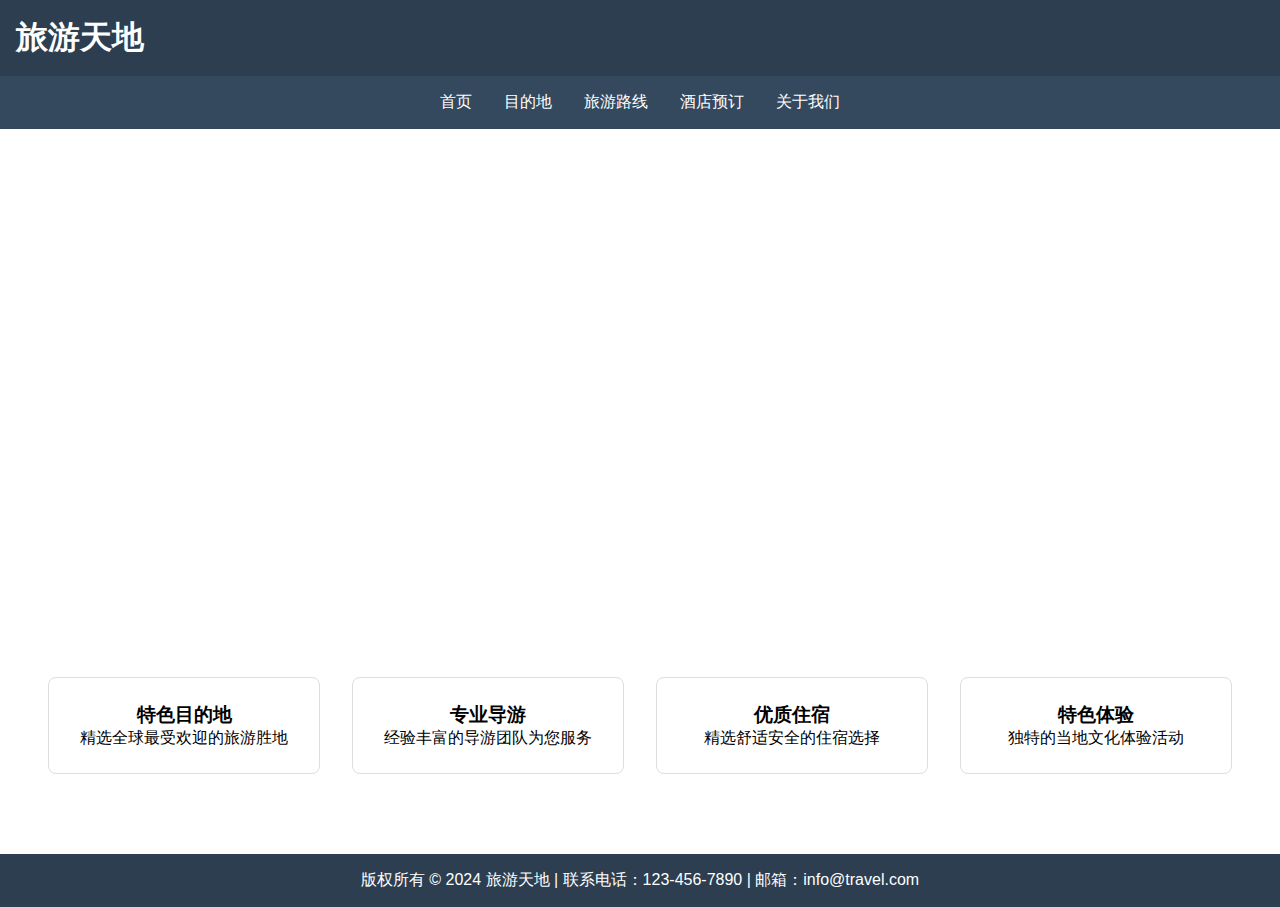
==== index.html @ 552d1363 "Add index.html" ====
<!DOCTYPE html>
<html lang="zh">
<head>
    <meta charset="UTF-8">
    <meta name="viewport" content="width=device-width, initial-scale=1.0">
    <title>欢迎来到旅游天地</title>
    <style>
        * {
            margin: 0;
            padding: 0;
            box-sizing: border-box;
        }
        
        body {
            font-family: 'Microsoft YaHei', sans-serif;
        }

        header {
            background-color: #2c3e50;
            color: white;
            padding: 1rem;
        }

        nav {
            background-color: #34495e;
            padding: 1rem;
        }

        nav ul {
            list-style: none;
            display: flex;
            justify-content: center;
            gap: 2rem;
        }

        nav a {
            color: white;
            text-decoration: none;
        }

        .hero {
            height: 500px;
            background-image: url('https://picsum.photos/1920/500');
            background-size: cover;
            display: flex;
            align-items: center;
            justify-content: center;
            color: white;
            text-align: center;
        }

        .features {
            padding: 3rem;
            display: grid;
            grid-template-columns: repeat(auto-fit, minmax(250px, 1fr));
            gap: 2rem;
        }

        .feature-card {
            padding: 1.5rem;
            border: 1px solid #ddd;
            border-radius: 8px;
            text-align: center;
        }

        footer {
            background-color: #2c3e50;
            color: white;
            text-align: center;
            padding: 1rem;
            margin-top: 2rem;
        }
    </style>
</head>
<body>
    <header>
        <h1>旅游天地</h1>
    </header>

    <nav>
        <ul>
            <li><a href="#home">首页</a></li>
            <li><a href="#destinations">目的地</a></li>
            <li><a href="#tours">旅游路线</a></li>
            <li><a href="#hotels">酒店预订</a></li>
            <li><a href="#about">关于我们</a></li>
        </ul>
    </nav>

    <div class="hero">
        <div>
            <h2>探索世界的每个角落</h2>
            <p>让我们为您打造难忘的旅行体验</p>
        </div>
    </div>

    <section class="features">
        <div class="feature-card">
            <h3>特色目的地</h3>
            <p>精选全球最受欢迎的旅游胜地</p>
        </div>
        <div class="feature-card">
            <h3>专业导游</h3>
            <p>经验丰富的导游团队为您服务</p>
        </div>
        <div class="feature-card">
            <h3>优质住宿</h3>
            <p>精选舒适安全的住宿选择</p>
        </div>
        <div class="feature-card">
            <h3>特色体验</h3>
            <p>独特的当地文化体验活动</p>
        </div>
    </section>

    <footer>
        <p>版权所有 © 2024 旅游天地 | 联系电话：123-456-7890 | 邮箱：info@travel.com</p>
    </footer>
</body>
</html>
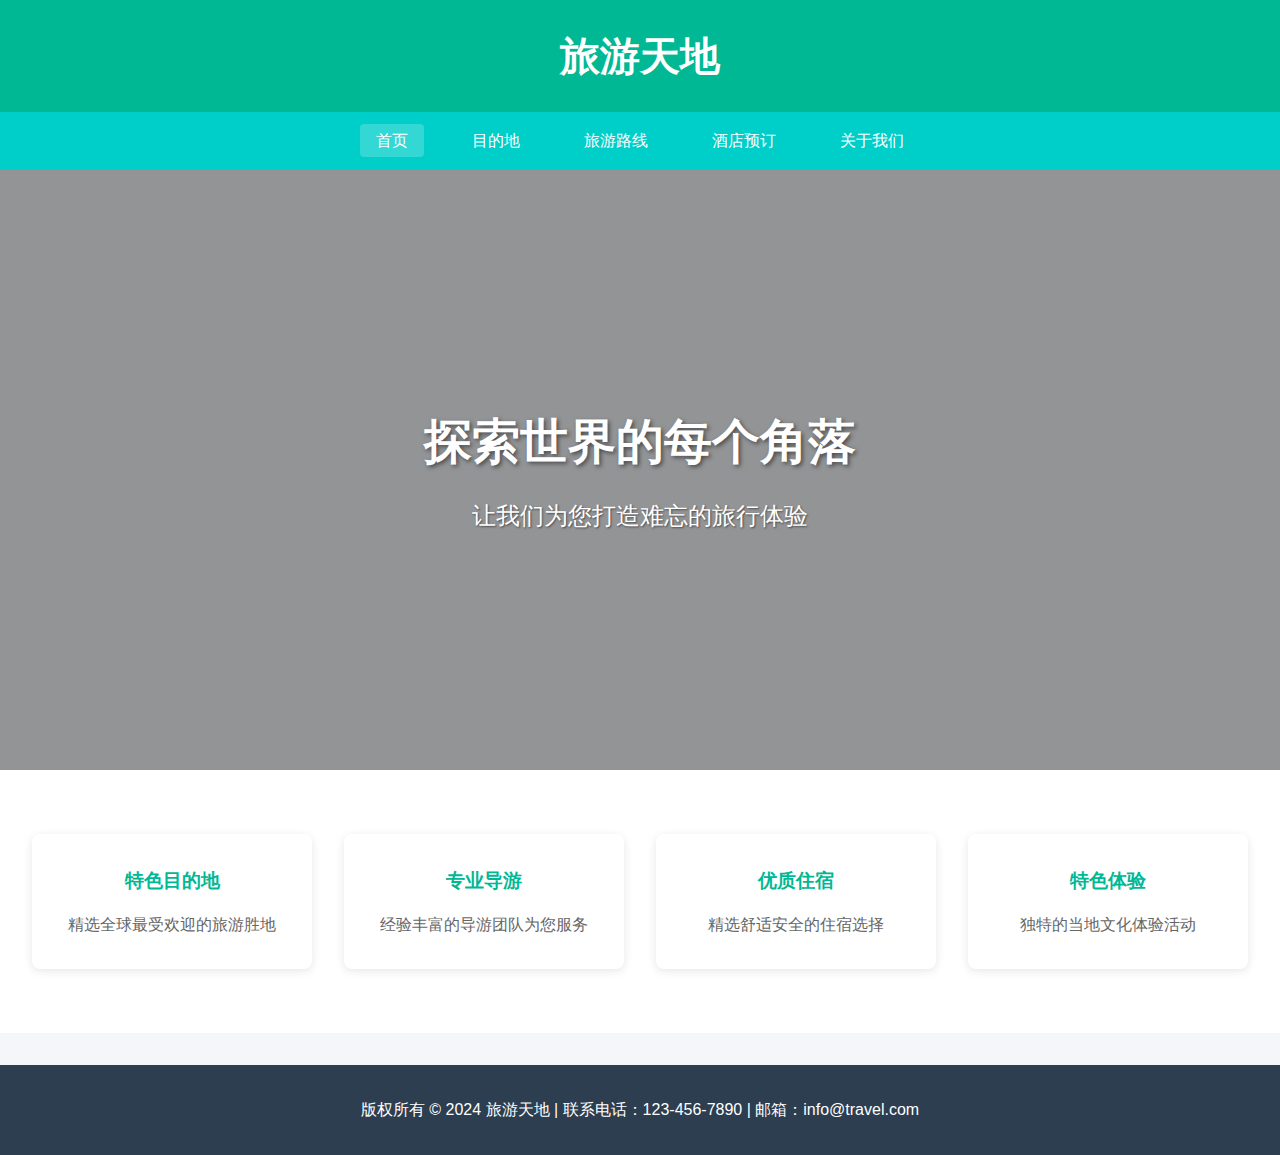
==== commit afcc88ce: "Update index.html with destination link" ====
--- a/index.html
+++ b/index.html
@@ -4,73 +4,7 @@
     <meta charset="UTF-8">
     <meta name="viewport" content="width=device-width, initial-scale=1.0">
     <title>欢迎来到旅游天地</title>
-    <style>
-        * {
-            margin: 0;
-            padding: 0;
-            box-sizing: border-box;
-        }
-        
-        body {
-            font-family: 'Microsoft YaHei', sans-serif;
-        }
-
-        header {
-            background-color: #2c3e50;
-            color: white;
-            padding: 1rem;
-        }
-
-        nav {
-            background-color: #34495e;
-            padding: 1rem;
-        }
-
-        nav ul {
-            list-style: none;
-            display: flex;
-            justify-content: center;
-            gap: 2rem;
-        }
-
-        nav a {
-            color: white;
-            text-decoration: none;
-        }
-
-        .hero {
-            height: 500px;
-            background-image: url('https://picsum.photos/1920/500');
-            background-size: cover;
-            display: flex;
-            align-items: center;
-            justify-content: center;
-            color: white;
-            text-align: center;
-        }
-
-        .features {
-            padding: 3rem;
-            display: grid;
-            grid-template-columns: repeat(auto-fit, minmax(250px, 1fr));
-            gap: 2rem;
-        }
-
-        .feature-card {
-            padding: 1.5rem;
-            border: 1px solid #ddd;
-            border-radius: 8px;
-            text-align: center;
-        }
-
-        footer {
-            background-color: #2c3e50;
-            color: white;
-            text-align: center;
-            padding: 1rem;
-            margin-top: 2rem;
-        }
-    </style>
+    <link rel="stylesheet" href="styles.css">
 </head>
 <body>
     <header>
@@ -79,8 +13,8 @@
 
     <nav>
         <ul>
-            <li><a href="#home">首页</a></li>
-            <li><a href="#destinations">目的地</a></li>
+            <li><a href="index.html" class="active">首页</a></li>
+            <li><a href="destinations.html">目的地</a></li>
             <li><a href="#tours">旅游路线</a></li>
             <li><a href="#hotels">酒店预订</a></li>
             <li><a href="#about">关于我们</a></li>
@@ -95,7 +29,7 @@
     </div>
 
     <section class="features">
-        <div class="feature-card">
+        <div class="feature-card" onclick="window.location.href='destinations.html'">
             <h3>特色目的地</h3>
             <p>精选全球最受欢迎的旅游胜地</p>
         </div>
@@ -116,5 +50,7 @@
     <footer>
         <p>版权所有 © 2024 旅游天地 | 联系电话：123-456-7890 | 邮箱：info@travel.com</p>
     </footer>
+
+    <script src="script.js"></script>
 </body>
 </html>--- a/styles.css
+++ b/styles.css
@@ -0,0 +1,221 @@
+/* 重置默认样式 */
+* {
+    margin: 0;
+    padding: 0;
+    box-sizing: border-box;
+}
+
+/* 全局样式 */
+body {
+    font-family: 'Microsoft YaHei', sans-serif;
+    line-height: 1.6;
+    color: #2c3e50;
+    background-color: #f5f6fa;
+}
+
+/* 头部样式 */
+header {
+    background-color: #00b894;
+    padding: 1.5rem;
+    box-shadow: 0 2px 5px rgba(0,0,0,0.1);
+}
+
+header h1 {
+    color: white;
+    text-align: center;
+    font-size: 2.5rem;
+}
+
+/* 导航栏样式 */
+nav {
+    background-color: #00cec9;
+    padding: 1rem;
+}
+
+nav ul {
+    list-style: none;
+    display: flex;
+    justify-content: center;
+    gap: 2rem;
+}
+
+nav a {
+    color: white;
+    text-decoration: none;
+    font-weight: 500;
+    padding: 0.5rem 1rem;
+    border-radius: 4px;
+    transition: background-color 0.3s;
+}
+
+nav a:hover, nav a.active {
+    background-color: rgba(255,255,255,0.2);
+}
+
+/* 主要内容区域 */
+.hero {
+    height: 600px;
+    background-image: linear-gradient(rgba(0,0,0,0.4), rgba(0,0,0,0.4)), url('https://picsum.photos/1920/600');
+    background-size: cover;
+    background-position: center;
+    display: flex;
+    align-items: center;
+    justify-content: center;
+    color: white;
+    text-align: center;
+}
+
+.hero h2 {
+    font-size: 3rem;
+    margin-bottom: 1rem;
+    text-shadow: 2px 2px 4px rgba(0,0,0,0.5);
+}
+
+.hero p {
+    font-size: 1.5rem;
+    text-shadow: 1px 1px 2px rgba(0,0,0,0.5);
+}
+
+/* 特色区域 */
+.features {
+    padding: 4rem 2rem;
+    display: grid;
+    grid-template-columns: repeat(auto-fit, minmax(250px, 1fr));
+    gap: 2rem;
+    background-color: white;
+}
+
+.feature-card {
+    padding: 2rem;
+    text-align: center;
+    background-color: #fff;
+    border-radius: 8px;
+    box-shadow: 0 2px 10px rgba(0,0,0,0.1);
+    transition: transform 0.3s;
+    cursor: pointer;
+}
+
+.feature-card:hover {
+    transform: translateY(-5px);
+}
+
+.feature-card h3 {
+    color: #00b894;
+    margin-bottom: 1rem;
+}
+
+.feature-card p {
+    color: #666;
+}
+
+/* 目的地页面样式 */
+.destinations-hero {
+    height: 400px;
+    background-image: linear-gradient(rgba(0,0,0,0.5), rgba(0,0,0,0.5)), url('https://picsum.photos/1920/400?random=5');
+    background-size: cover;
+    background-position: center;
+    display: flex;
+    align-items: center;
+    justify-content: center;
+    color: white;
+    text-align: center;
+}
+
+.destinations-hero h2 {
+    font-size: 2.5rem;
+    text-shadow: 2px 2px 4px rgba(0,0,0,0.5);
+}
+
+.destinations-grid {
+    padding: 3rem;
+    display: grid;
+    grid-template-columns: repeat(auto-fit, minmax(300px, 1fr));
+    gap: 2rem;
+    background-color: white;
+}
+
+.destination-card {
+    background: white;
+    border-radius: 8px;
+    overflow: hidden;
+    box-shadow: 0 2px 15px rgba(0,0,0,0.1);
+    transition: transform 0.3s;
+}
+
+.destination-card:hover {
+    transform: translateY(-5px);
+}
+
+.destination-image {
+    height: 250px;
+    background-size: cover;
+    background-position: center;
+    position: relative;
+}
+
+.destination-overlay {
+    position: absolute;
+    bottom: 0;
+    left: 0;
+    right: 0;
+    padding: 1.5rem;
+    background: linear-gradient(transparent, rgba(0,0,0,0.8));
+    color: white;
+}
+
+.destination-overlay h3 {
+    font-size: 1.5rem;
+    margin-bottom: 0.5rem;
+}
+
+.destination-info {
+    padding: 1.5rem;
+}
+
+.destination-info p {
+    margin-bottom: 1rem;
+    color: #666;
+}
+
+.btn-details {
+    background-color: #00b894;
+    color: white;
+    border: none;
+    padding: 0.8rem 1.5rem;
+    border-radius: 4px;
+    cursor: pointer;
+    transition: background-color 0.3s;
+}
+
+.btn-details:hover {
+    background-color: #00a884;
+}
+
+/* 页脚样式 */
+footer {
+    background-color: #2c3e50;
+    color: white;
+    text-align: center;
+    padding: 2rem;
+    margin-top: 2rem;
+}
+
+/* 响应式设计 */
+@media (max-width: 768px) {
+    nav ul {
+        flex-direction: column;
+        align-items: center;
+    }
+    
+    .hero h2 {
+        font-size: 2rem;
+    }
+    
+    .hero p {
+        font-size: 1.2rem;
+    }
+
+    .destinations-grid {
+        grid-template-columns: 1fr;
+    }
+}